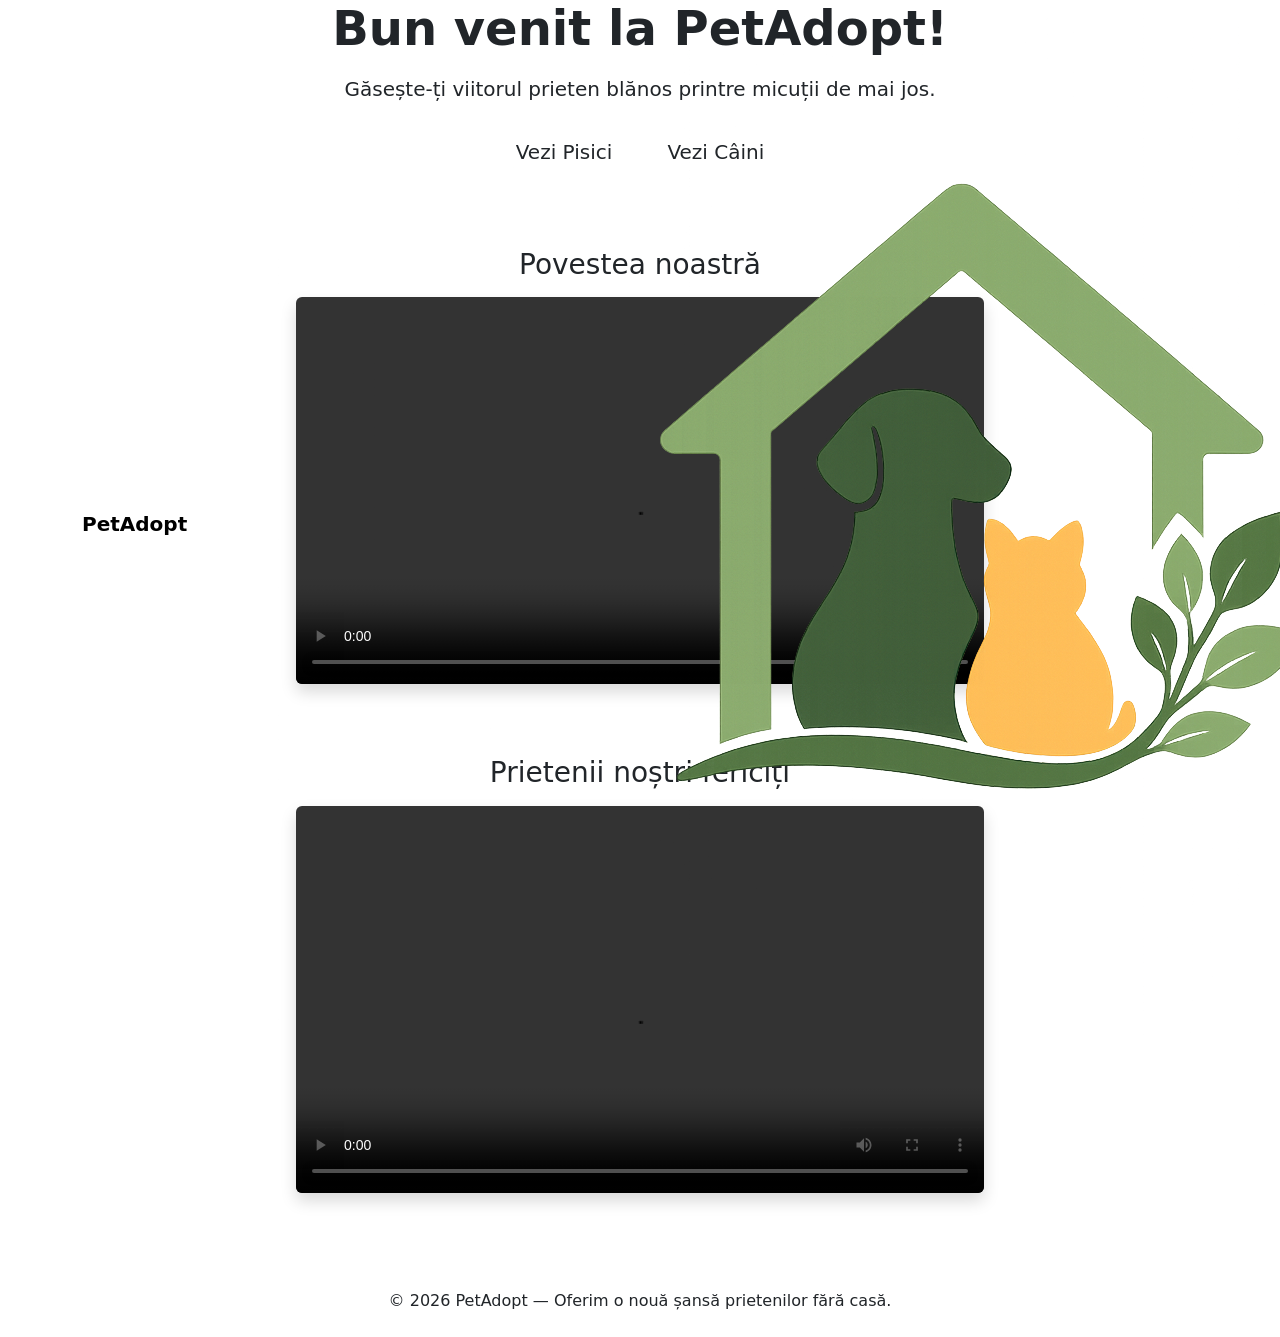
==== index.html @ a7a64ce9 "Update index.html" ====
<!DOCTYPE html>
<html lang="ro">
<head>
    <meta charset="UTF-8">
    <meta name="viewport" content="width=device-width, initial-scale=1.0">
    <title>PetAdopt - Home</title>
    <link href="https://cdn.jsdelivr.net/npm/bootstrap@5.3.0/dist/css/bootstrap.min.css" rel="stylesheet">
    <link rel="stylesheet" href="css/newstyle.css">
</head>
<body>

    <nav class="navbar navbar-expand-lg fixed-top custom-navbar">
        <div class="container">
            <a class="navbar-brand fw-bold" href="index.html">PetAdopt
                    <img src="assets/img/logo.png" class="logo">

            </a>
            <button class="navbar-toggler custom-toggler" type="button" data-bs-toggle="collapse" data-bs-target="#navbarNav">
                <span class="navbar-toggler-icon"></span>
            </button>

            <div class="collapse navbar-collapse" id="navbarNav">
                <ul class="navbar-nav me-auto ms-lg-4">
                    <li class="nav-item"><a class="nav-link active" href="index.html">Home</a></li>
                    <li class="nav-item"><a class="nav-link" href="caini.html">Câini</a></li>
                    <li class="nav-item"><a class="nav-link" href="pisici.html">Pisici</a></li>
                    <li class="nav-item"><a class="nav-link" href="favorite.html">Favorite</a></li>
                    <li class="nav-item"><a class="nav-link" href="#">Contact</a></li>
                </ul>

                <form class="d-flex" role="search">
                    <input id="searchInput" class="form-control search-input me-2" type="search" placeholder="Caută un animal..." aria-label="Search">
                    <button id="searchButton" class="btn search-btn" type="button">Caută</button>
                </form>
            </div>
        </div>
    </nav>

    <main class="container main-content">
        <section class="hero-section text-center">
            <div class="hero-card mx-auto">
                <h1 class="display-5 fw-bold">Bun venit la PetAdopt!</h1>
                <p class="lead mt-3">
                    Găsește-ți viitorul prieten blănos printre micuții de mai jos.
                </p>

                <div class="mt-4">
                    <a href="pisici.html" class="btn hero-btn-primary btn-lg mx-2">Vezi Pisici</a>
                    <a href="caini.html" class="btn hero-btn-secondary btn-lg mx-2">Vezi Câini</a>
                </div>
            </div>
        </section>

        <section class="story-section mt-5">
            <div class="row justify-content-center g-4">
                <div class="col-md-10 col-lg-8">
                    <div class="content-card p-4">
                        <h3 class="text-center mb-3 section-title">Povestea noastră</h3>
                        <div class="ratio ratio-16x9 shadow rounded overflow-hidden">
                            <video controls>
                                <source src="assets/video/cat-vid-1.mp4" type="video/mp4">
                                Browser-ul tău nu suportă tag-ul video.
                            </video>
                        </div>
                    </div>
                </div>

                <div class="col-md-10 col-lg-8">
                    <div class="content-card p-4">
                        <h3 class="text-center mb-3 section-title">Prietenii noștri fericiți</h3>
                        <div class="ratio ratio-16x9 shadow rounded overflow-hidden">
                            <video controls>
                                <source src="assets/video/dog-vid-2.mp4" type="video/mp4">
                                Browser-ul tău nu suportă tag-ul video.
                            </video>
                        </div>
                    </div>
                </div>
            </div>
        </section>
    </main>

    <footer class="site-footer text-center py-4 mt-5">
        <div class="container">
            <p class="mb-0">© 2026 PetAdopt — Oferim o nouă șansă prietenilor fără casă.</p>
        </div>
    </footer>

    <script src="https://cdn.jsdelivr.net/npm/bootstrap@5.3.0/dist/js/bootstrap.bundle.min.js"></script>
    <script src="js/main.js"></script>
</body>
</html>
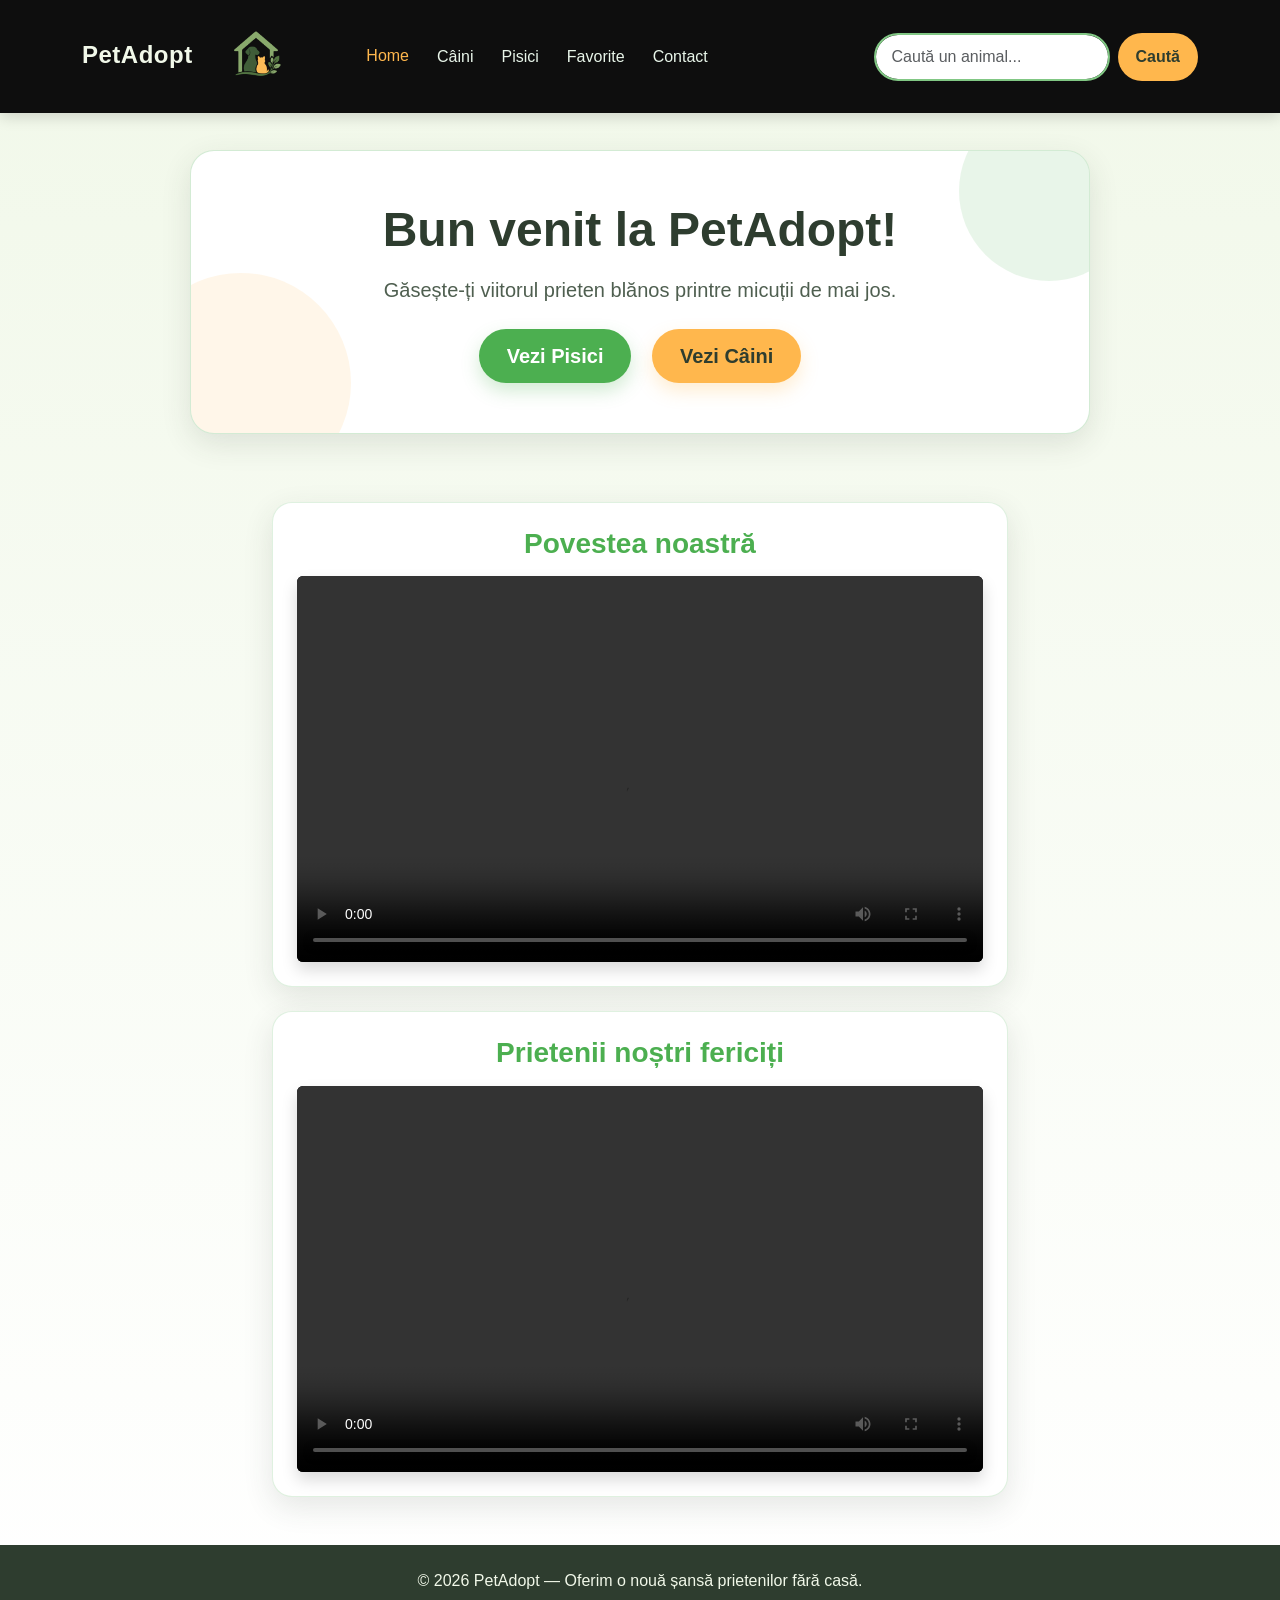
==== commit afbea9fd: "Update index.html" ====
--- a/index.html
+++ b/index.html
@@ -5,7 +5,7 @@
     <meta name="viewport" content="width=device-width, initial-scale=1.0">
     <title>PetAdopt - Home</title>
     <link href="https://cdn.jsdelivr.net/npm/bootstrap@5.3.0/dist/css/bootstrap.min.css" rel="stylesheet">
-    <link rel="stylesheet" href="css/newstyle.css">
+    <link rel="stylesheet" href="css/style.css">
 </head>
 <body>
 
--- a/css/style.css
+++ b/css/style.css
@@ -0,0 +1,233 @@
+:root {
+    --primary-green: #4CAF50;
+    --light-green: #81C784;
+    --accent-orange: #FFB74D;
+    --soft-bg: #F1F8E9;
+    --dark-green: #2E3D2F;
+    --white: #ffffff;
+    --shadow: 0 10px 30px rgba(46, 61, 47, 0.12);
+}
+
+body {
+    font-family: "Segoe UI", Tahoma, Geneva, Verdana, sans-serif;
+    background: linear-gradient(180deg, #F1F8E9 0%, #ffffff 100%);
+    color: var(--dark-green);
+    margin: 0;
+    padding: 0;
+}
+
+/* Navbar */
+.custom-navbar {
+    background-color: rgb(14, 14, 14);
+    box-shadow: 0 4px 14px rgba(0, 0, 0, 0.15);
+    padding: 14px 0;
+    backdrop-filter: blur(6px);
+}
+
+.logo {
+
+    height: 75px;
+    width: auto;
+}
+
+.navbar-brand {
+    color: var(--soft-bg) !important;
+    font-size: 1.5rem;
+    letter-spacing: 0.5px;
+}
+
+.custom-navbar .nav-link {
+    color: #e8f5e9 !important;
+    font-weight: 500;
+    margin: 0 6px;
+    transition: color 0.3s ease, transform 0.3s ease;
+}
+
+.custom-navbar .nav-link:hover,
+.custom-navbar .nav-link.active {
+    color: var(--accent-orange) !important;
+    transform: translateY(-1px);
+}
+
+.custom-toggler {
+    border: 1px solid rgba(255, 255, 255, 0.25);
+}
+
+.navbar-toggler:focus {
+    box-shadow: none;
+}
+
+/* Search */
+.search-input {
+    border-radius: 999px;
+    border: 2px solid var(--light-green);
+    padding: 10px 16px;
+}
+
+.search-input:focus {
+    border-color: var(--primary-green);
+    box-shadow: 0 0 0 0.2rem rgba(76, 175, 80, 0.2);
+}
+
+.search-btn {
+    background-color: var(--accent-orange);
+    color: var(--dark-green);
+    border-radius: 999px;
+    font-weight: 700;
+    padding: 10px 18px;
+    border: none;
+    transition: all 0.3s ease;
+}
+
+.search-btn:hover {
+    background-color: #ffa726;
+    color: var(--dark-green);
+    transform: translateY(-1px);
+}
+
+/* Main spacing */
+.main-content {
+    margin-top: 110px;
+}
+
+/* Hero */
+.hero-section {
+    padding: 40px 0 20px;
+}
+
+.hero-card {
+    background: var(--white);
+    border-radius: 24px;
+    padding: 50px 30px;
+    box-shadow: var(--shadow);
+    border: 1px solid rgba(129, 199, 132, 0.35);
+    max-width: 900px;
+    position: relative;
+    overflow: hidden;
+}
+
+.hero-card::before {
+    content: "";
+    position: absolute;
+    top: -50px;
+    right: -50px;
+    width: 180px;
+    height: 180px;
+    background: var(--light-green);
+    opacity: 0.18;
+    border-radius: 50%;
+}
+
+.hero-card::after {
+    content: "";
+    position: absolute;
+    bottom: -60px;
+    left: -60px;
+    width: 220px;
+    height: 220px;
+    background: var(--accent-orange);
+    opacity: 0.12;
+    border-radius: 50%;
+}
+
+.hero-card h1,
+.hero-card p,
+.hero-card a {
+    position: relative;
+    z-index: 1;
+}
+
+.hero-card h1 {
+    color: var(--dark-green);
+}
+
+.hero-card p {
+    color: #4f5f50;
+    max-width: 700px;
+    margin: 0 auto;
+}
+
+.hero-btn-primary {
+    background-color: var(--primary-green);
+    color: var(--white);
+    border: none;
+    border-radius: 999px;
+    padding: 12px 28px;
+    font-weight: 700;
+    box-shadow: 0 8px 18px rgba(76, 175, 80, 0.25);
+    transition: all 0.3s ease;
+}
+
+.hero-btn-primary:hover {
+    background-color: #43a047;
+    color: var(--white);
+    transform: translateY(-2px);
+}
+
+.hero-btn-secondary {
+    background-color: var(--accent-orange);
+    color: var(--dark-green);
+    border: none;
+    border-radius: 999px;
+    padding: 12px 28px;
+    font-weight: 700;
+    box-shadow: 0 8px 18px rgba(255, 183, 77, 0.25);
+    transition: all 0.3s ease;
+}
+
+.hero-btn-secondary:hover {
+    background-color: #ffa726;
+    color: var(--dark-green);
+    transform: translateY(-2px);
+}
+
+/* Content cards */
+.content-card {
+    background-color: var(--white);
+    border-radius: 20px;
+    box-shadow: var(--shadow);
+    border: 1px solid rgba(129, 199, 132, 0.25);
+}
+
+.section-title {
+    color: var(--primary-green);
+    font-weight: 700;
+}
+
+/* Video */
+video {
+    width: 100%;
+    height: 100%;
+    object-fit: cover;
+    background-color: #000;
+}
+
+/* Footer */
+.site-footer {
+    background-color: var(--dark-green);
+    color: var(--soft-bg);
+    margin-top: 60px;
+}
+
+/* Responsive */
+@media (max-width: 768px) {
+    .hero-card {
+        padding: 35px 20px;
+    }
+
+    .hero-btn-primary,
+    .hero-btn-secondary {
+        display: block;
+        width: 100%;
+        margin: 10px 0 !important;
+    }
+
+    .search-btn {
+        margin-top: 10px;
+    }
+
+    form.d-flex {
+        flex-direction: column;
+        align-items: stretch;
+    }
+}
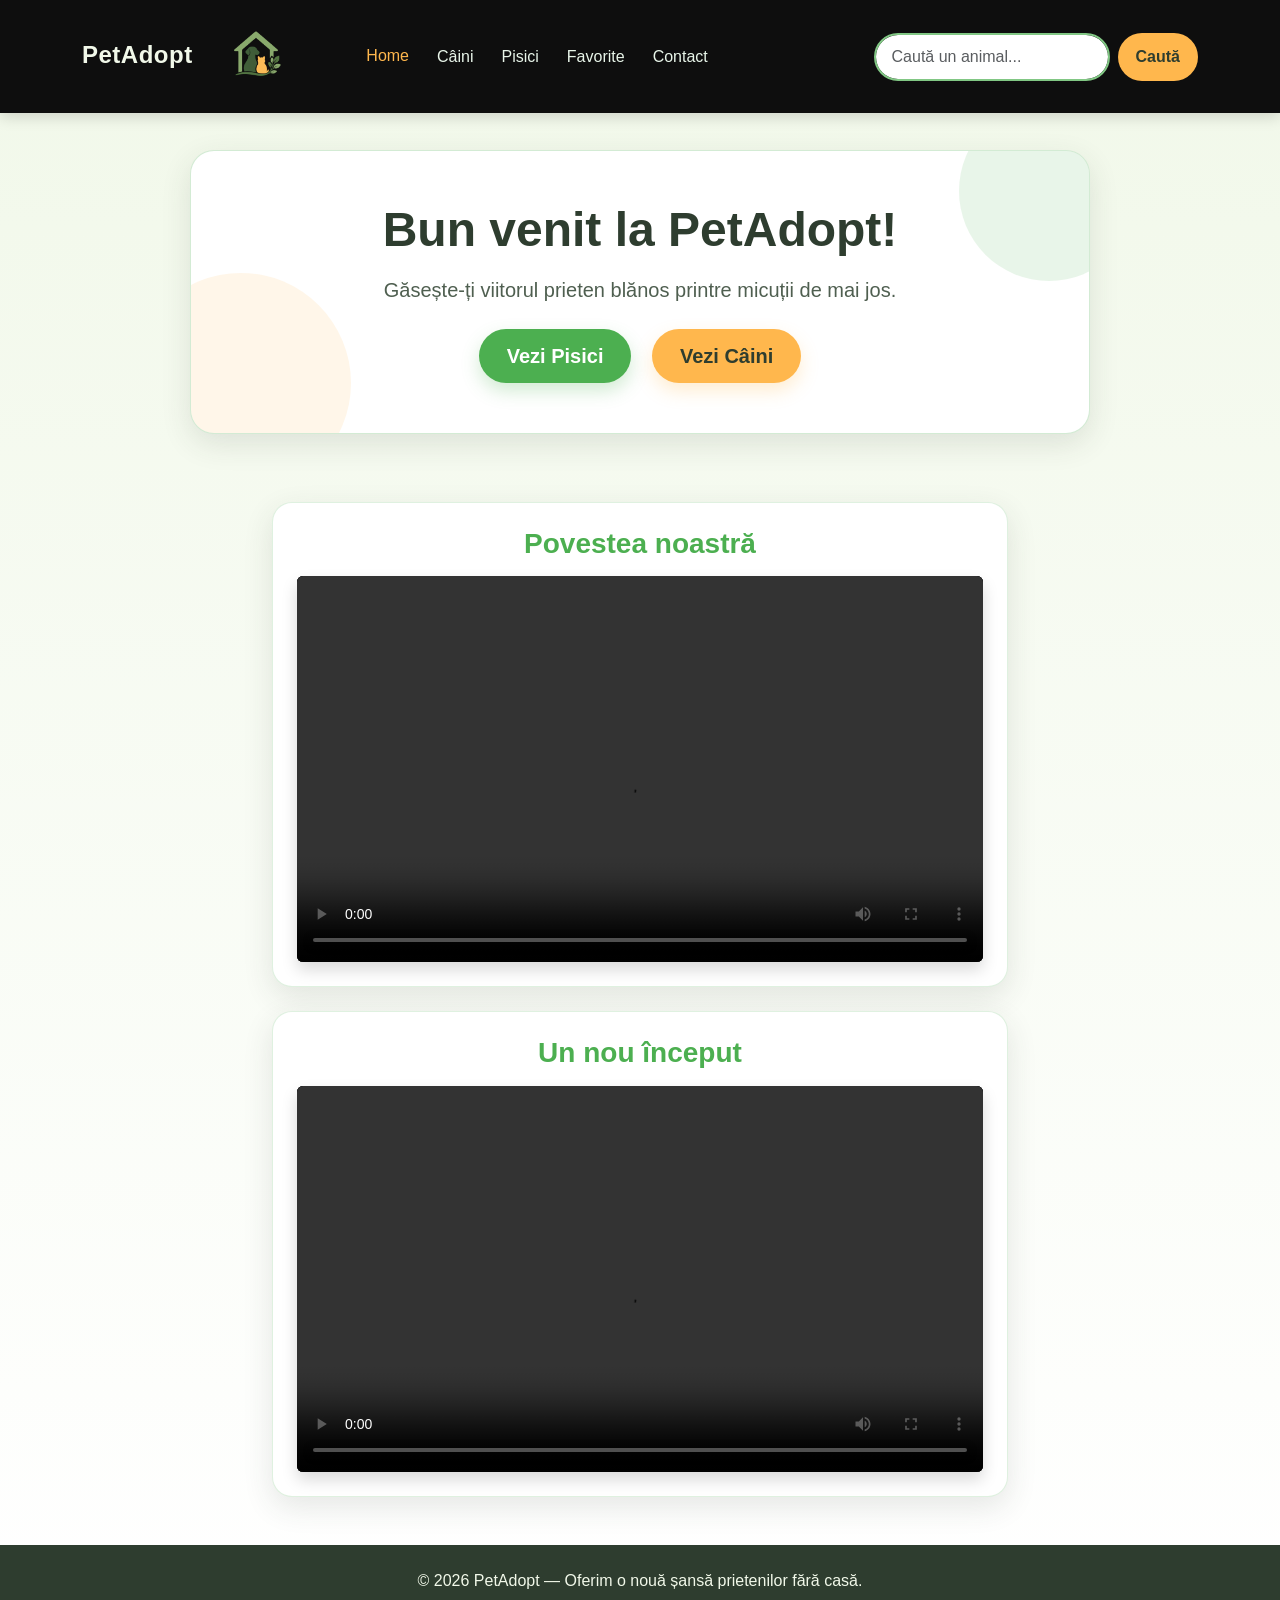
==== commit 2ccdd3fe: "finalizare integrare: design nou + animale noi + favorite functionabil" ====
--- a/index.html
+++ b/index.html
@@ -11,9 +11,9 @@
 
     <nav class="navbar navbar-expand-lg fixed-top custom-navbar">
         <div class="container">
-            <a class="navbar-brand fw-bold" href="index.html">PetAdopt
-                    <img src="assets/img/logo.png" class="logo">
-
+            <a class="navbar-brand fw-bold" href="index.html">
+                PetAdopt
+                <img src="assets/img/logo.png" class="logo">
             </a>
             <button class="navbar-toggler custom-toggler" type="button" data-bs-toggle="collapse" data-bs-target="#navbarNav">
                 <span class="navbar-toggler-icon"></span>
@@ -37,6 +37,7 @@
     </nav>
 
     <main class="container main-content">
+        
         <section class="hero-section text-center">
             <div class="hero-card mx-auto">
                 <h1 class="display-5 fw-bold">Bun venit la PetAdopt!</h1>
@@ -53,11 +54,12 @@
 
         <section class="story-section mt-5">
             <div class="row justify-content-center g-4">
+        
                 <div class="col-md-10 col-lg-8">
                     <div class="content-card p-4">
                         <h3 class="text-center mb-3 section-title">Povestea noastră</h3>
-                        <div class="ratio ratio-16x9 shadow rounded overflow-hidden">
-                            <video controls>
+                        <div class="ratio ratio-16x9 shadow rounded overflow-hidden" style="background: #000;">
+                            <video controls style="object-fit: contain; width: 100%; height: 100%;">
                                 <source src="assets/video/cat-vid-1.mp4" type="video/mp4">
                                 Browser-ul tău nu suportă tag-ul video.
                             </video>
@@ -67,15 +69,16 @@
 
                 <div class="col-md-10 col-lg-8">
                     <div class="content-card p-4">
-                        <h3 class="text-center mb-3 section-title">Prietenii noștri fericiți</h3>
-                        <div class="ratio ratio-16x9 shadow rounded overflow-hidden">
-                            <video controls>
+                        <h3 class="text-center mb-3 section-title">Un nou început</h3>
+                        <div class="ratio ratio-16x9 shadow rounded overflow-hidden" style="background: #000;">
+                            <video controls style="object-fit: contain; width: 100%; height: 100%;">
                                 <source src="assets/video/dog-vid-2.mp4" type="video/mp4">
-                                Browser-ul tău nu suportă tag-ul video.
+                                Browserul tău nu suportă formatul video.
                             </video>
                         </div>
                     </div>
                 </div>
+
             </div>
         </section>
     </main>
@@ -89,4 +92,4 @@
     <script src="https://cdn.jsdelivr.net/npm/bootstrap@5.3.0/dist/js/bootstrap.bundle.min.js"></script>
     <script src="js/main.js"></script>
 </body>
-</html>
+</html>
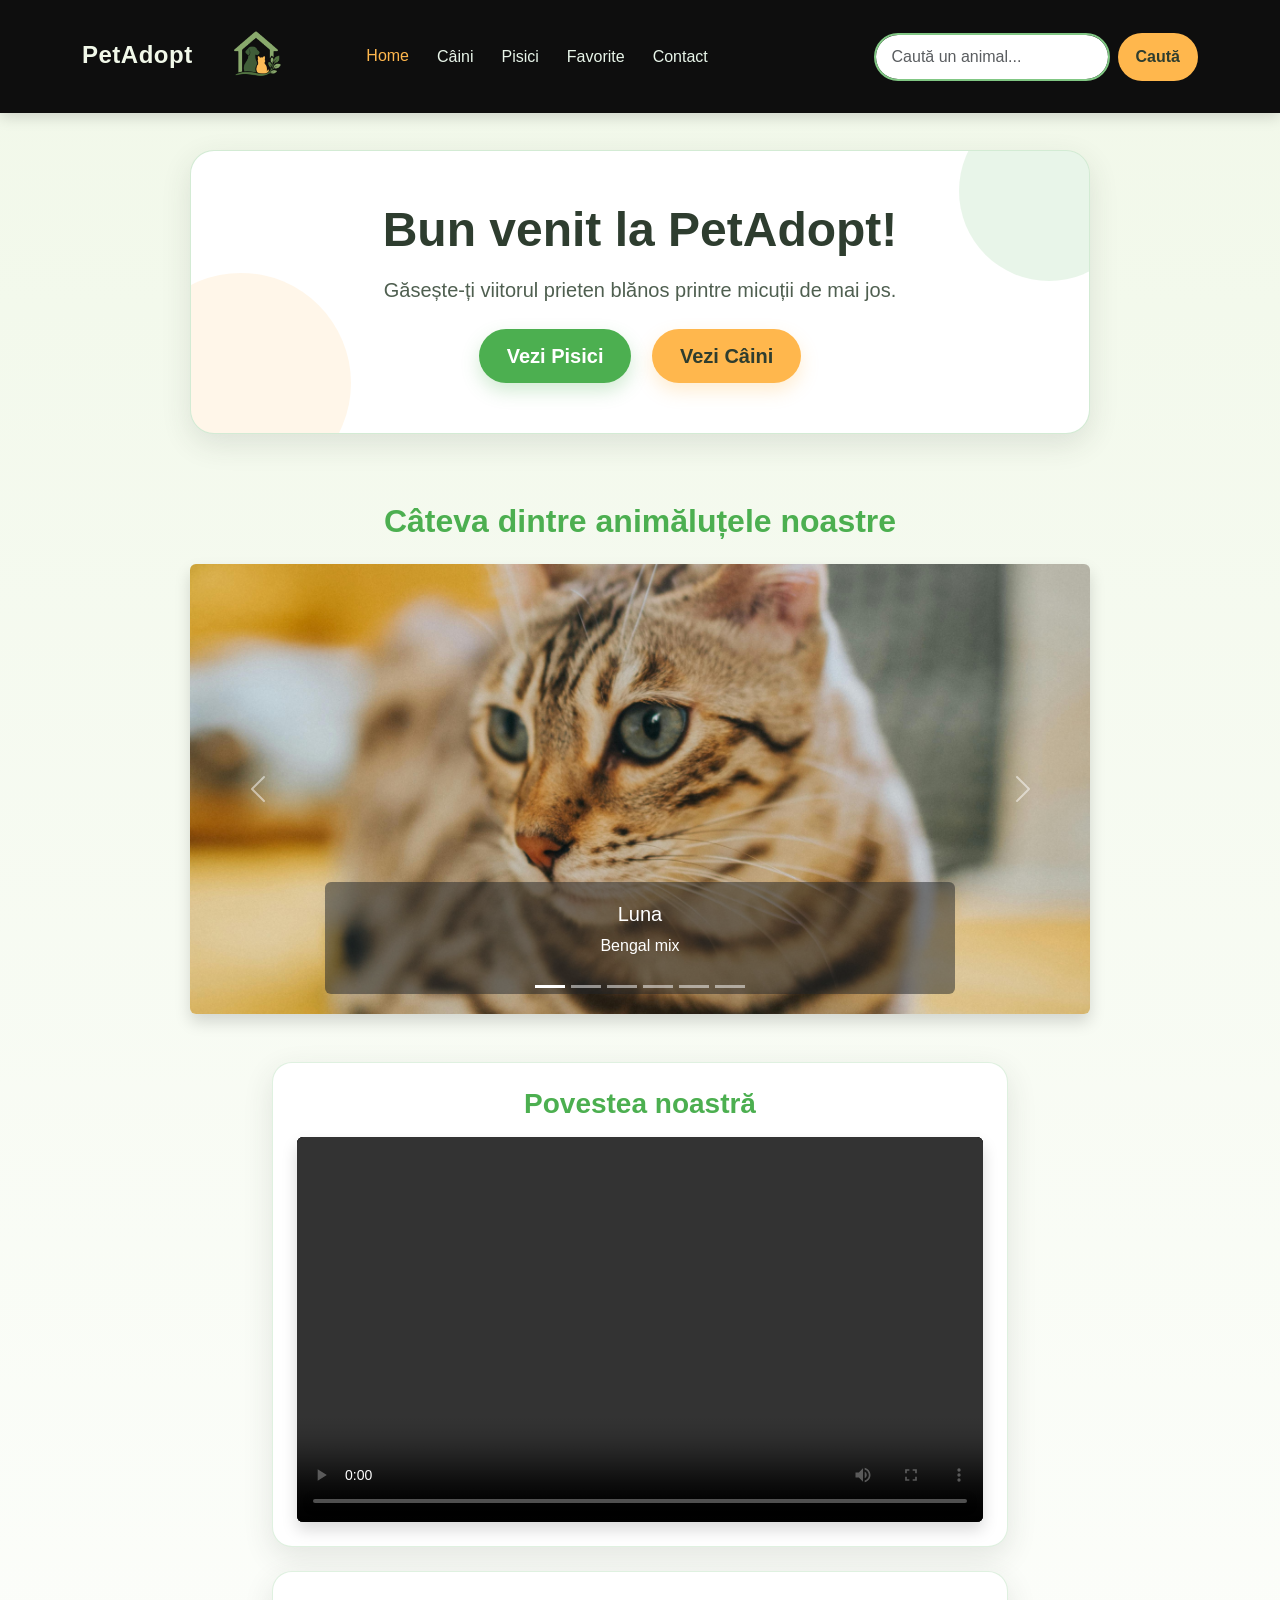
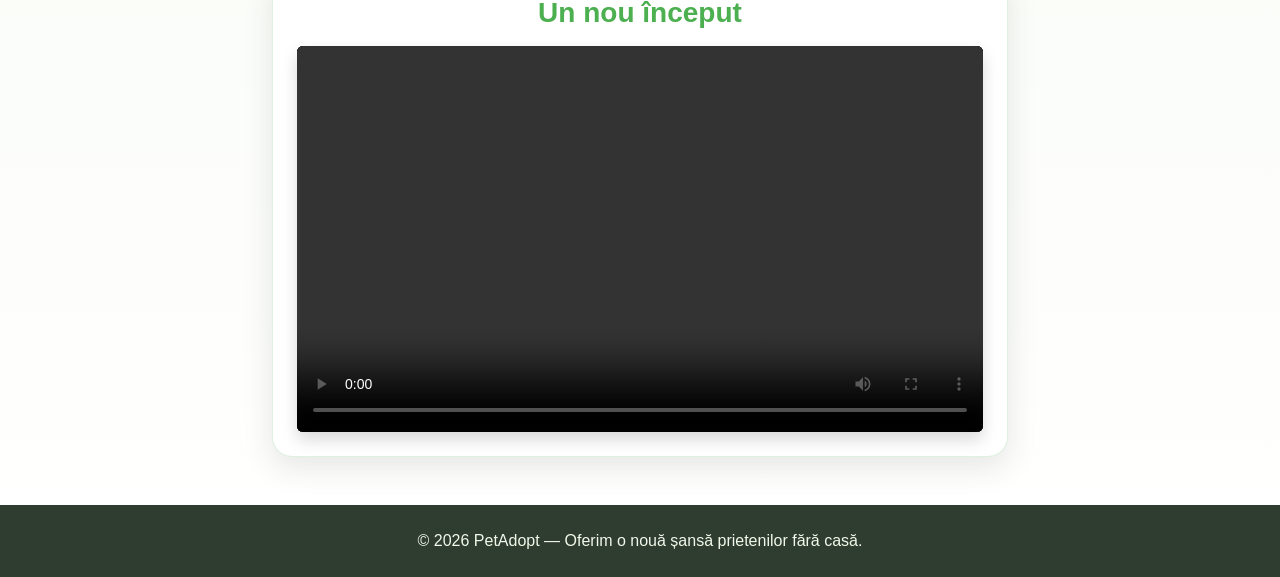
==== commit b60af6ec: "adaugat carusel de imagini dinamic aleatoriu" ====
--- a/index.html
+++ b/index.html
@@ -52,6 +52,14 @@
             </div>
         </section>
 
+        <!-- CAROUSEL SECTION -->
+        <section class="container mt-5">
+            <h2 class="text-center mb-4 section-title">Câteva dintre animăluțele noastre</h2>
+            <div id="randomPetCarousel" class="carousel slide shadow rounded overflow-hidden" data-bs-ride="carousel">
+                <!-- JavaScript va genera conținutul aici -->
+            </div>
+        </section>
+
         <section class="story-section mt-5">
             <div class="row justify-content-center g-4">
         
@@ -60,7 +68,7 @@
                         <h3 class="text-center mb-3 section-title">Povestea noastră</h3>
                         <div class="ratio ratio-16x9 shadow rounded overflow-hidden" style="background: #000;">
                             <video controls style="object-fit: contain; width: 100%; height: 100%;">
-                                <source src="assets/video/cat-vid-1.mp4" type="video/mp4">
+                                <source src="assets/video/cat-vid-2.mp4" type="video/mp4">
                                 Browser-ul tău nu suportă tag-ul video.
                             </video>
                         </div>
--- a/css/style.css
+++ b/css/style.css
@@ -231,3 +231,14 @@
         align-items: stretch;
     }
 }
+
+.carousel-img {
+    height: 450px;       /* Ajustează înălțimea în funcție de design-ul colegului */
+    object-fit: cover;    /* Foarte important: taie marginile, nu deformează poza */
+    object-position: center;
+}
+
+#randomPetCarousel {
+    max-width: 900px;     /* Îl face să nu ocupe tot ecranul pe MacBook */
+    margin: 0 auto;       /* Îl centrează */
+}
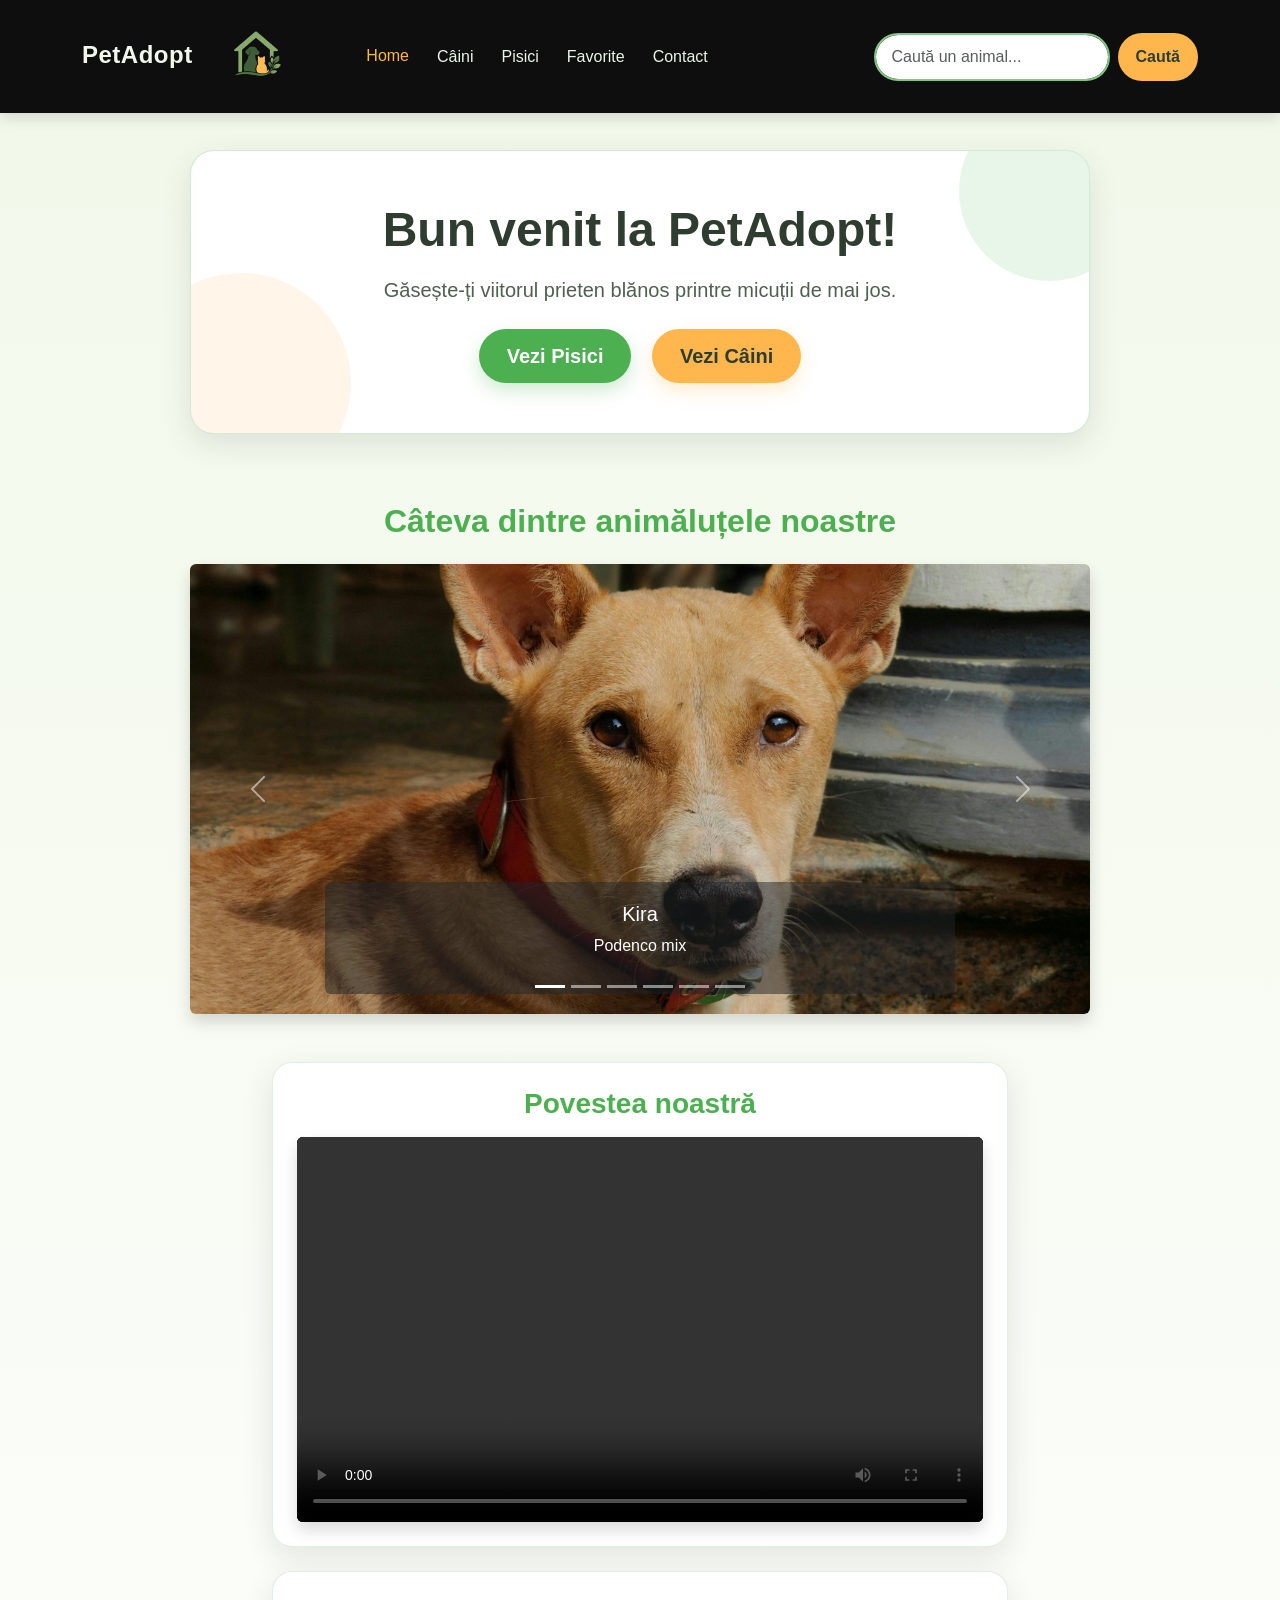
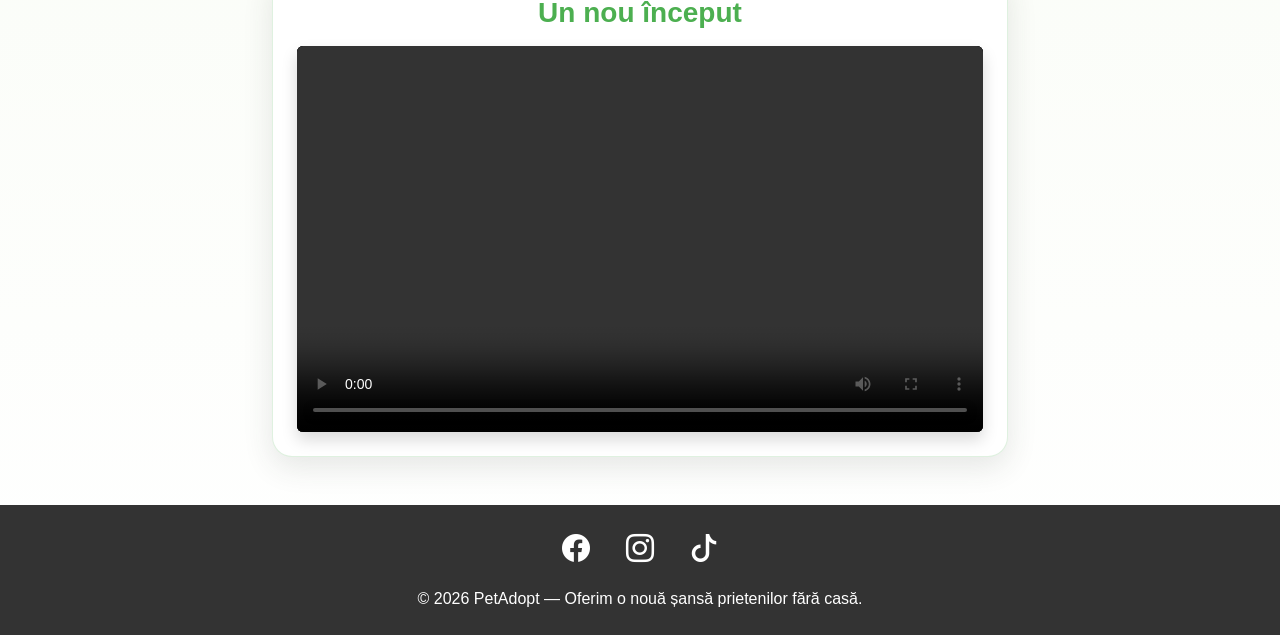
==== commit 2ae3f536: "adaugat buton de scroll, link catre social media, si icons" ====
--- a/index.html
+++ b/index.html
@@ -5,6 +5,8 @@
     <meta name="viewport" content="width=device-width, initial-scale=1.0">
     <title>PetAdopt - Home</title>
     <link href="https://cdn.jsdelivr.net/npm/bootstrap@5.3.0/dist/css/bootstrap.min.css" rel="stylesheet">
+    <!-- Bootstrap Icons -->
+    <link rel="stylesheet" href="https://cdn.jsdelivr.net/npm/bootstrap-icons@1.11.3/font/bootstrap-icons.min.css">
     <link rel="stylesheet" href="css/style.css">
 </head>
 <body>
@@ -92,12 +94,30 @@
     </main>
 
     <footer class="site-footer text-center py-4 mt-5">
-        <div class="container">
-            <p class="mb-0">© 2026 PetAdopt — Oferim o nouă șansă prietenilor fără casă.</p>
+    <div class="container">
+        <!-- Social Media Icons -->
+        <div class="mb-3 social-links">
+            <a href="https://www.facebook.com" target="_blank" class="mx-3 social-icon fb">
+                <i class="bi bi-facebook fs-3"></i>
+            </a>
+            <a href="https://www.instagram.com" target="_blank" class="mx-3 social-icon ig">
+                <i class="bi bi-instagram fs-3"></i>
+            </a>
+            <a href="https://www.tiktok.com" target="_blank" class="mx-3 social-icon tt">
+                <i class="bi bi-tiktok fs-3"></i>
+            </a>
         </div>
+        <p class="mb-0">© 2026 PetAdopt — Oferim o nouă șansă prietenilor fără casă.</p>
+    </div>
     </footer>
 
     <script src="https://cdn.jsdelivr.net/npm/bootstrap@5.3.0/dist/js/bootstrap.bundle.min.js"></script>
     <script src="js/main.js"></script>
+
+    <!-- Buton Scroll to Top -->
+    <button type="button" id="btn-back-to-top" class="btn btn-danger btn-floating btn-lg shadow-lg">
+    <i class="bi bi-arrow-up"></i>
+    </button>
+    
 </body>
 </html>
--- a/css/style.css
+++ b/css/style.css
@@ -242,3 +242,49 @@
     max-width: 900px;     /* Îl face să nu ocupe tot ecranul pe MacBook */
     margin: 0 auto;       /* Îl centrează */
 }
+
+.social-icon {
+    text-decoration: none;
+    transition: transform 0.3s ease, color 0.3s ease;
+    display: inline-block;
+}
+
+.social-icon:hover {
+    transform: scale(1.2); /* Efect de mărire */
+}
+
+/* Culori oficiale la hover */
+.fb { color: #ffffff; } /* Sau #1877F2 pentru albastru Facebook */
+.fb:hover { color: #1877F2; }
+
+.ig { color: #ffffff; }
+.ig:hover { color: #E4405F; }
+
+.tt { color: #ffffff; }
+.tt:hover { color: #00f2ea; }
+
+.site-footer {
+    background-color: #333; /* Ajustează conform culorii din design-ul colegului */
+    color: white;
+}
+
+#btn-back-to-top {
+  position: fixed;
+  bottom: 20px;
+  right: 20px;
+  display: none; /* Ascuns implicit până la scroll */
+  border-radius: 50%;
+  width: 50px;
+  height: 50px;
+  z-index: 1000;
+  transition: opacity 0.3s ease, transform 0.3s ease;
+}
+
+#btn-back-to-top:hover {
+  transform: scale(1.1);
+}
+
+/* Fluiditate pentru scroll-ul întregii pagini */
+html {
+  scroll-behavior: smooth;
+}
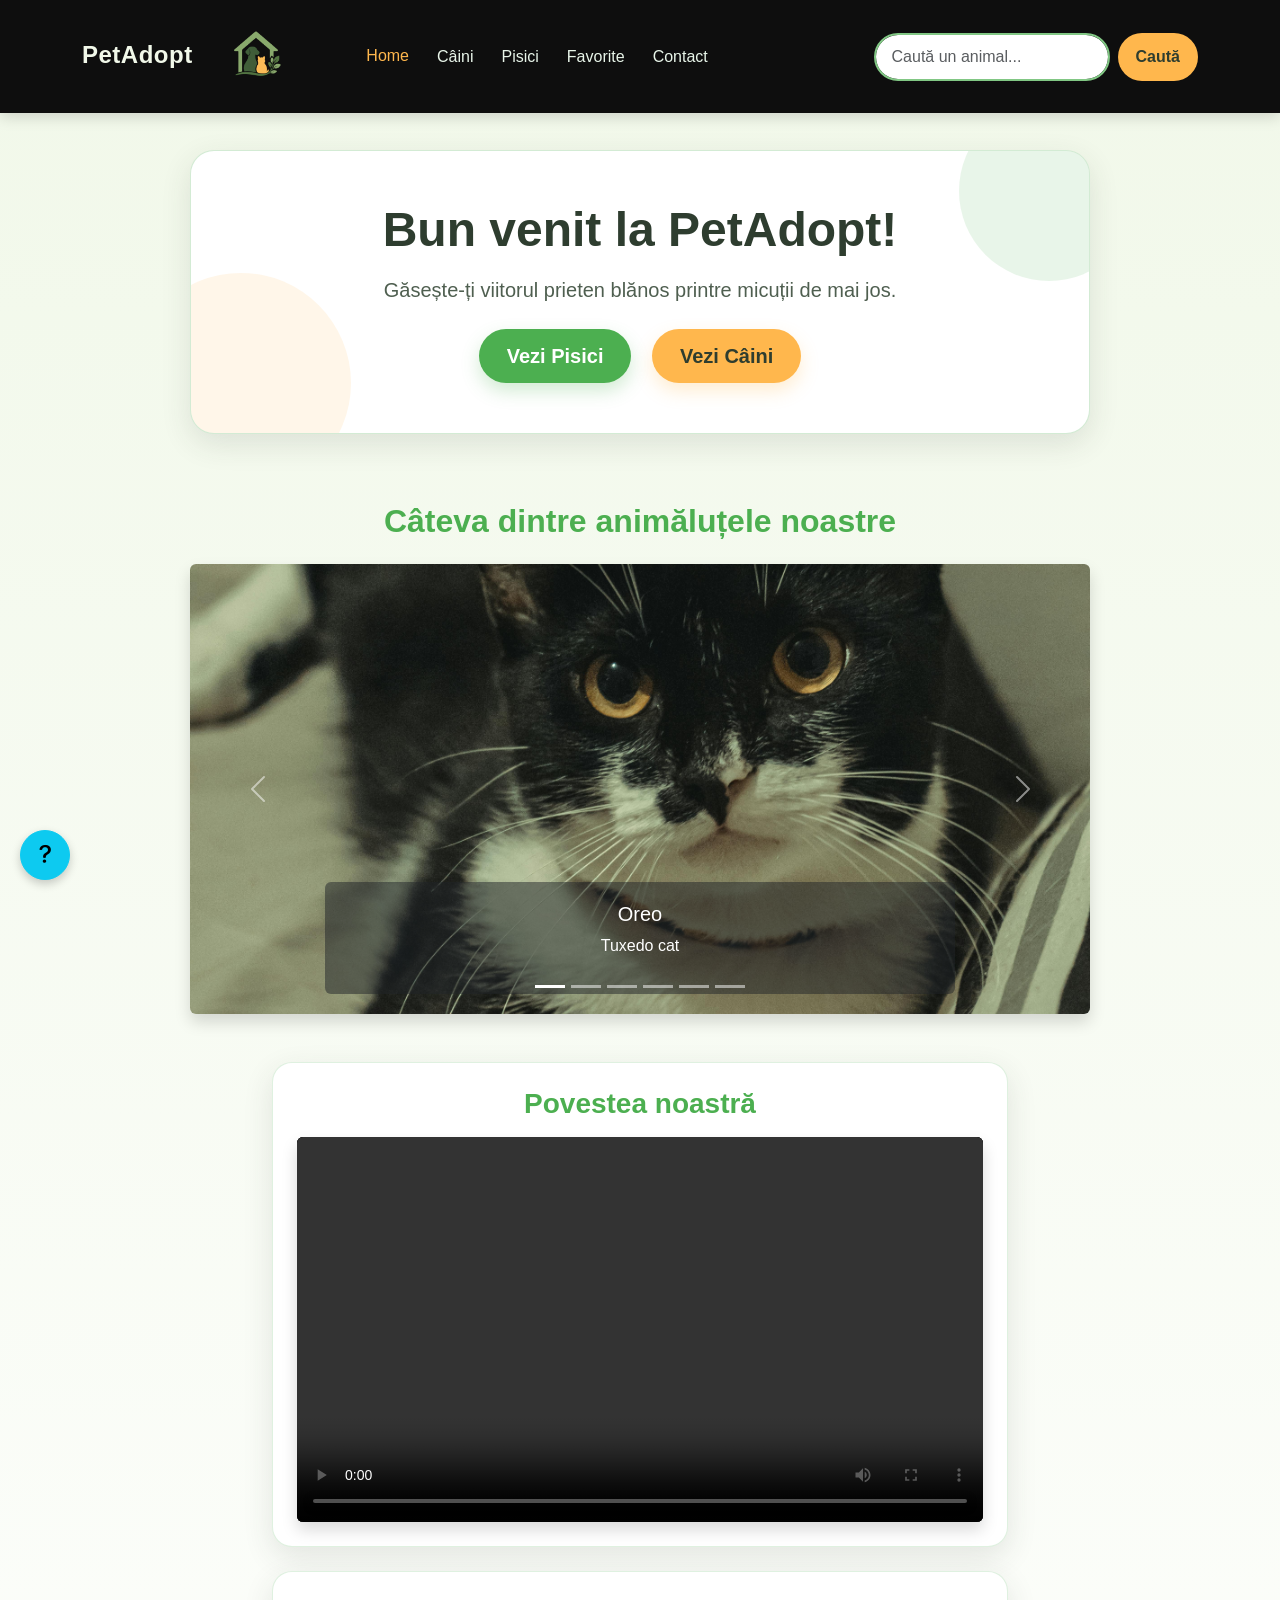
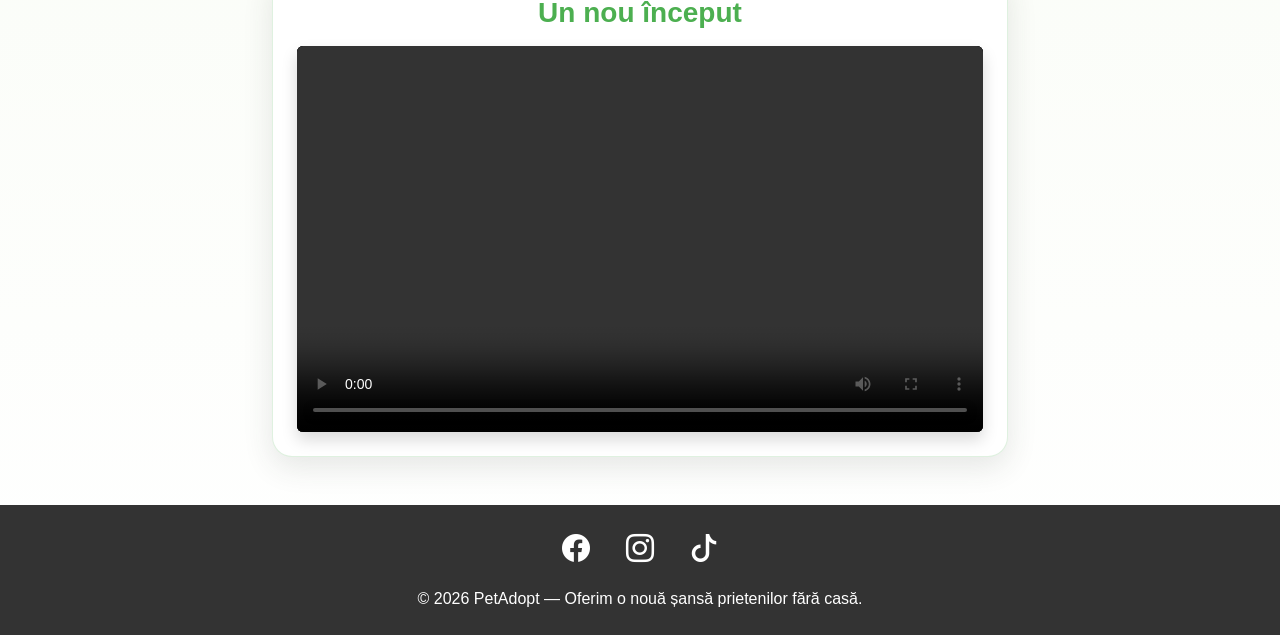
==== commit 22291e23: "formular de contact si culori" ====
--- a/index.html
+++ b/index.html
@@ -114,6 +114,30 @@
     <script src="https://cdn.jsdelivr.net/npm/bootstrap@5.3.0/dist/js/bootstrap.bundle.min.js"></script>
     <script src="js/main.js"></script>
 
+    <!-- Buton Plutitor Help -->
+<button type="button" class="btn btn-info help-btn" data-bs-toggle="modal" data-bs-target="#helpModal">
+    <i class="bi bi-question-lg"></i>
+</button>
+
+<!-- Modal Help -->
+<div class="modal fade" id="helpModal" tabindex="-1" aria-hidden="true">
+  <div class="modal-dialog modal-sm">
+    <div class="modal-content">
+      <div class="modal-header">
+        <h5 class="modal-title">Ghid rapid</h5>
+        <button type="button" class="btn-close" data-bs-dismiss="modal"></button>
+      </div>
+      <div class="modal-body">
+        <ol>
+            <li>Alege categoria dorită (Câini/Pisici).</li>
+            <li>Folosește <strong>Căutarea</strong> pentru a găsi o rasă.</li>
+            <li>Apasă pe <strong>Adoptă</strong> pentru a ne trimite datele tale.</li>
+        </ol>
+      </div>
+    </div>
+  </div>
+</div>
+
     <!-- Buton Scroll to Top -->
     <button type="button" id="btn-back-to-top" class="btn btn-danger btn-floating btn-lg shadow-lg">
     <i class="bi bi-arrow-up"></i>
--- a/css/style.css
+++ b/css/style.css
@@ -264,7 +264,7 @@
 .tt:hover { color: #00f2ea; }
 
 .site-footer {
-    background-color: #333; /* Ajustează conform culorii din design-ul colegului */
+    background-color: #333; 
     color: white;
 }
 
@@ -272,7 +272,7 @@
   position: fixed;
   bottom: 20px;
   right: 20px;
-  display: none; /* Ascuns implicit până la scroll */
+  display: none; 
   border-radius: 50%;
   width: 50px;
   height: 50px;
@@ -288,3 +288,18 @@
 html {
   scroll-behavior: smooth;
 }
+
+.help-btn {
+    position: fixed;
+    bottom: 20px;
+    left: 20px; /* Opus butonului de Scroll Up */
+    width: 50px;
+    height: 50px;
+    border-radius: 50%;
+    z-index: 1000;
+    box-shadow: 0 4px 10px rgba(0,0,0,0.2);
+    display: flex;
+    align-items: center;
+    justify-content: center;
+    font-size: 24px;
+}
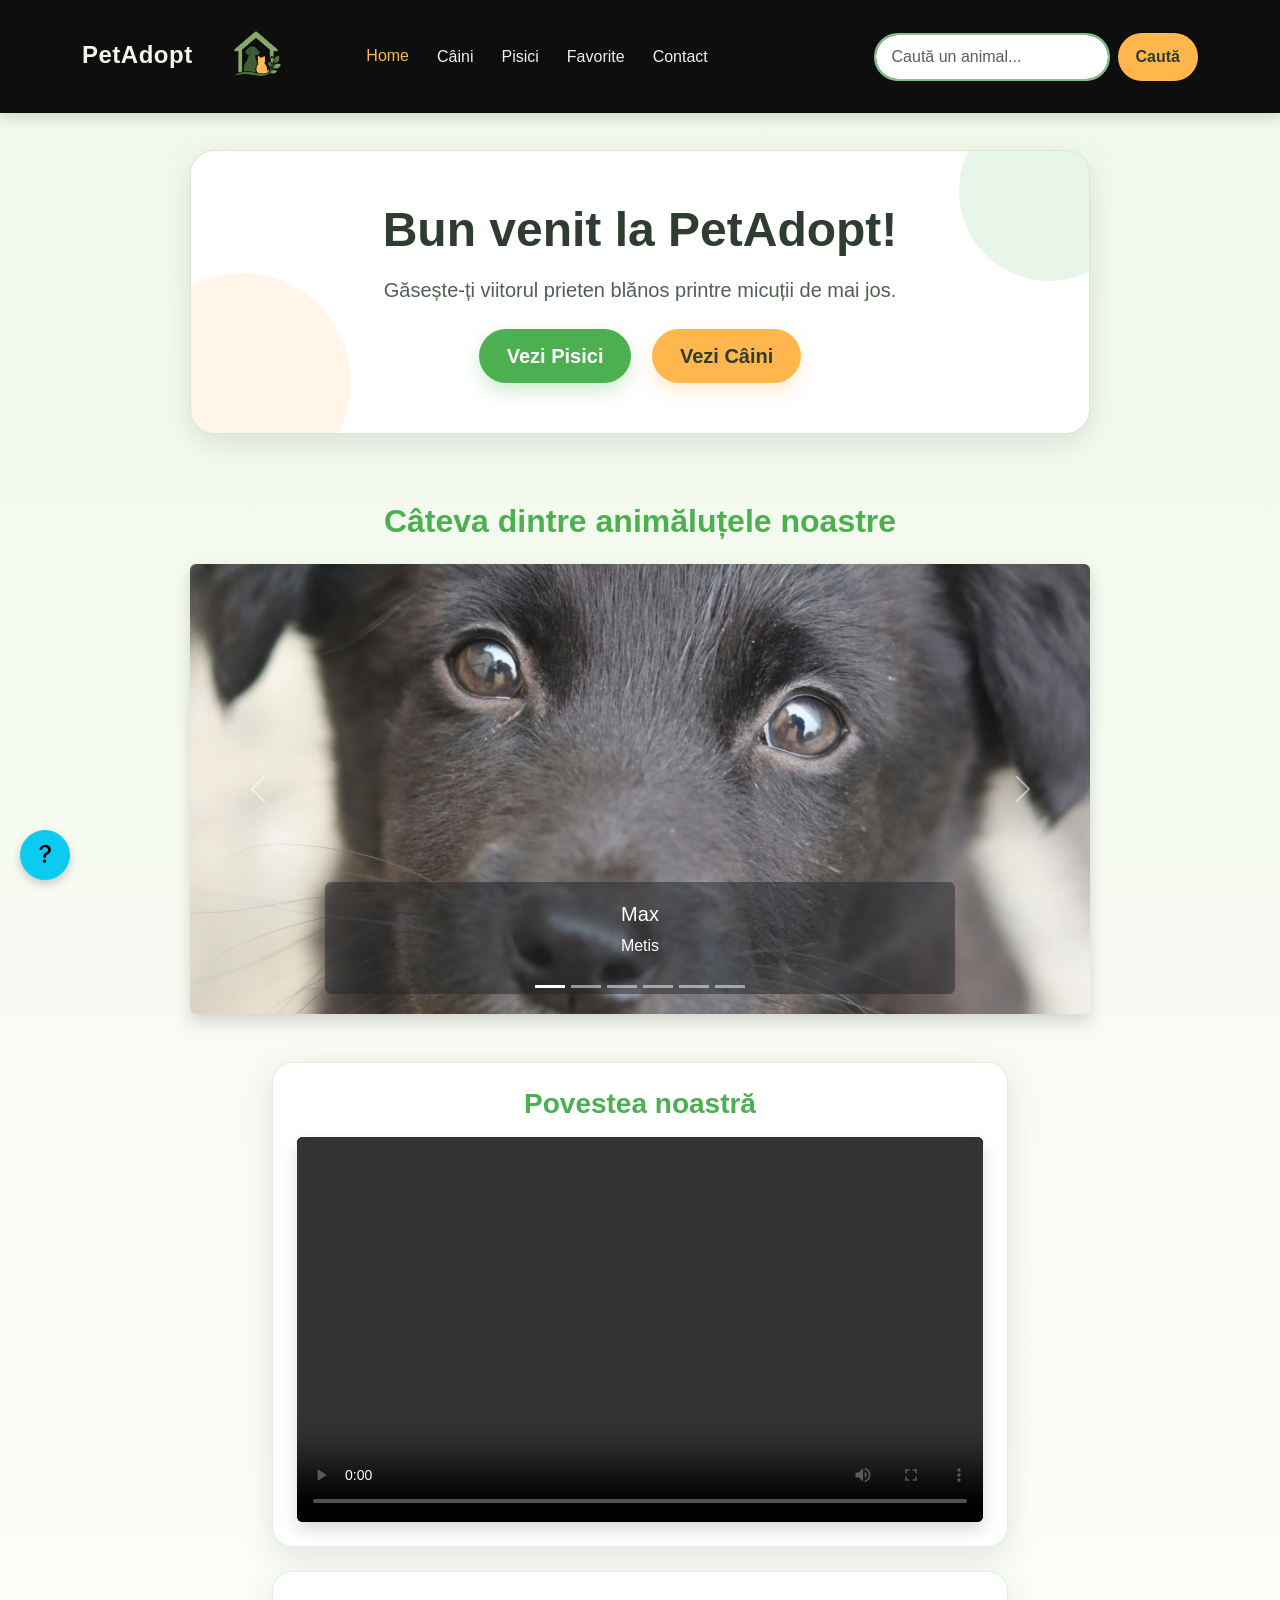
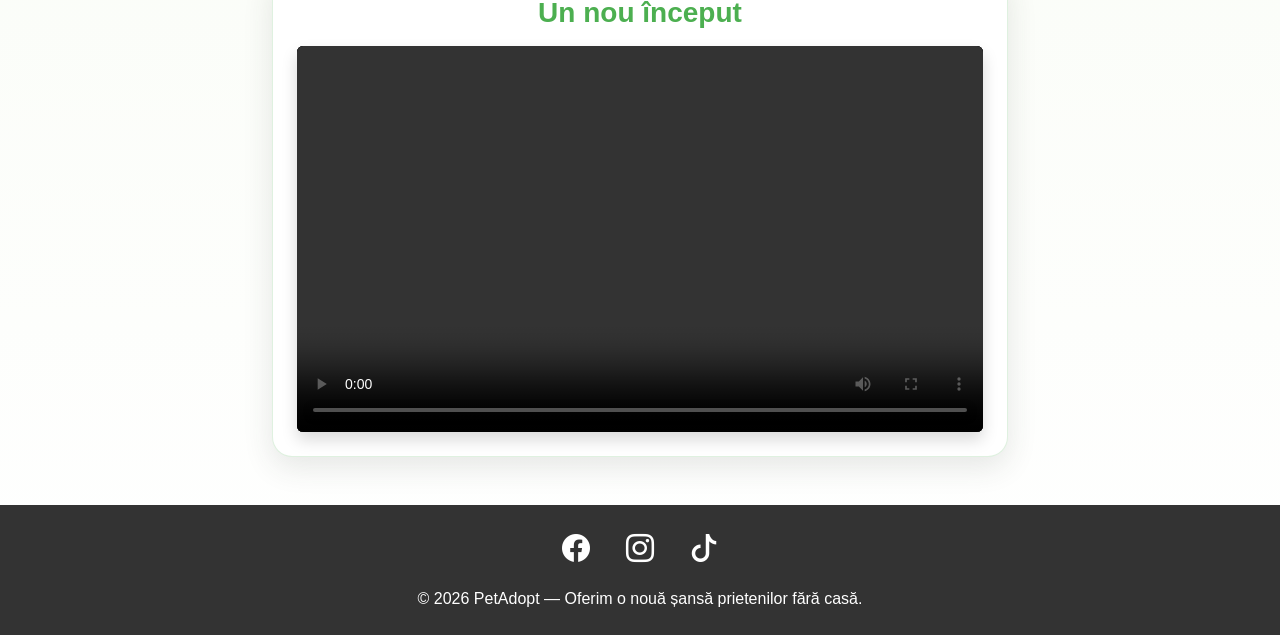
==== commit 84b0bc51: "pagina de contact finalizata" ====
--- a/index.html
+++ b/index.html
@@ -27,7 +27,7 @@
                     <li class="nav-item"><a class="nav-link" href="caini.html">Câini</a></li>
                     <li class="nav-item"><a class="nav-link" href="pisici.html">Pisici</a></li>
                     <li class="nav-item"><a class="nav-link" href="favorite.html">Favorite</a></li>
-                    <li class="nav-item"><a class="nav-link" href="#">Contact</a></li>
+                    <li class="nav-item"><a class="nav-link" href="contact.html">Contact</a></li>
                 </ul>
 
                 <form class="d-flex" role="search">
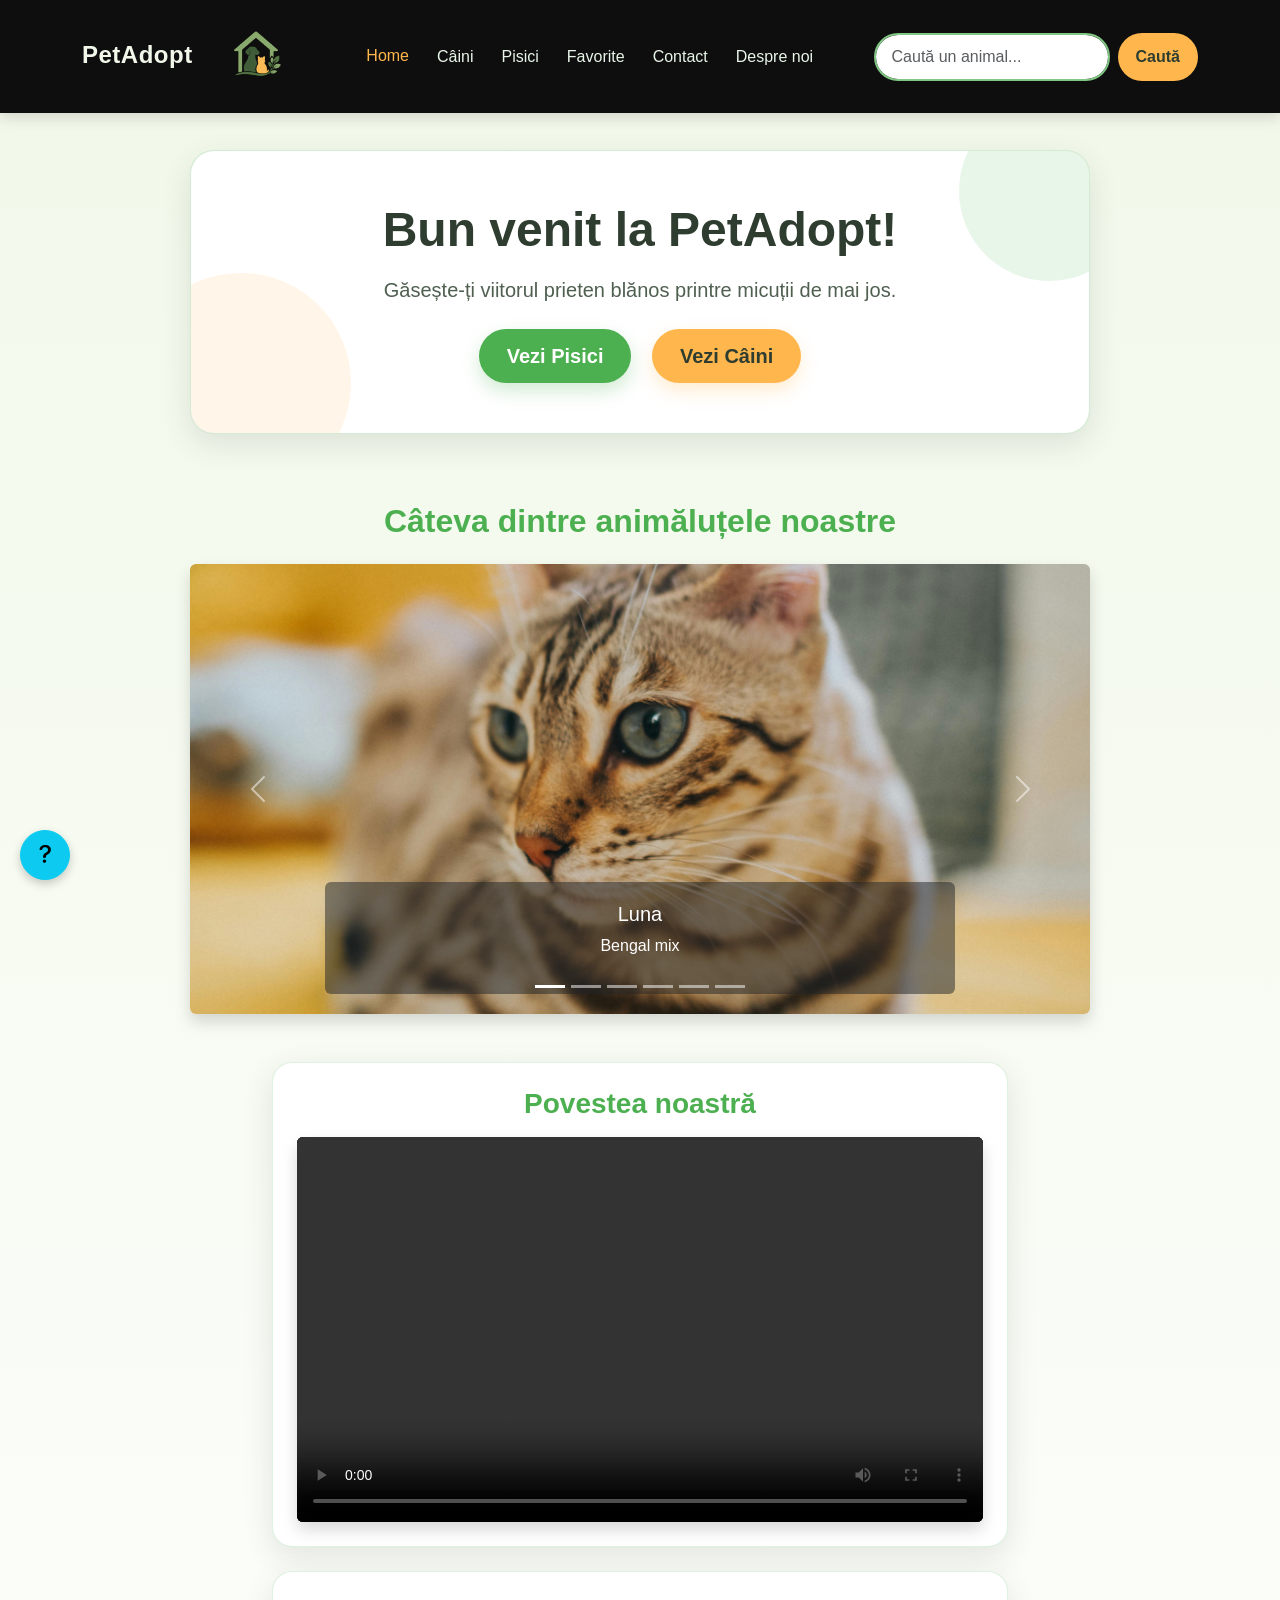
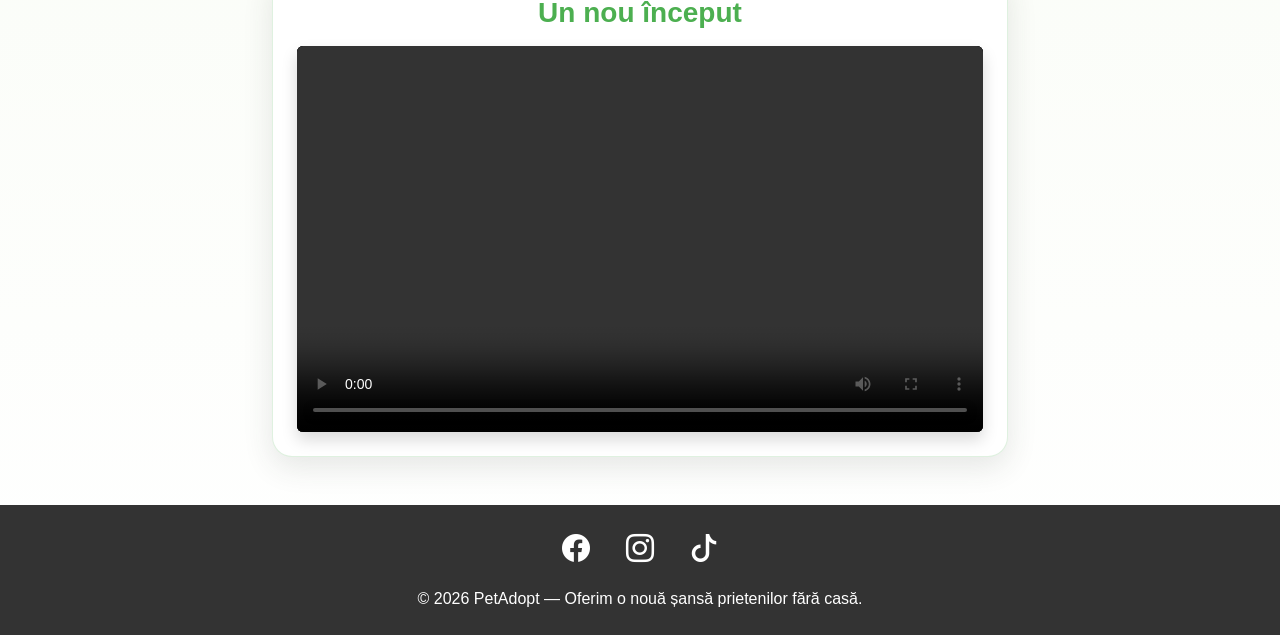
==== commit 2009d377: "adaugare pagina despre noi" ====
--- a/index.html
+++ b/index.html
@@ -28,6 +28,7 @@
                     <li class="nav-item"><a class="nav-link" href="pisici.html">Pisici</a></li>
                     <li class="nav-item"><a class="nav-link" href="favorite.html">Favorite</a></li>
                     <li class="nav-item"><a class="nav-link" href="contact.html">Contact</a></li>
+                    <li class="nav-item"><a class="nav-link" href="about.html">Despre noi</a></li>
                 </ul>
 
                 <form class="d-flex" role="search">
--- a/css/style.css
+++ b/css/style.css
@@ -302,4 +302,24 @@
     align-items: center;
     justify-content: center;
     font-size: 24px;
+}
+
+.about-portrait-custom {
+    width: 380px;           /* Redus cu 20% (de la 350px) */
+    height: 500px;          /* Redus cu 20% (de la 500px) */
+    object-fit: cover;      
+    object-position: 10% center; /* Arată mai mult din corp, tăind mai puțin de jos */
+    border-radius: 15px;
+    box-shadow: 0 12px 25px rgba(0,0,0,0.1);
+    display: block;
+    margin: 0 auto;         /* Centrare perfectă în coloana sa */
+    transition: transform 0.3s ease; /* Mic efect vizual la hover */
+}
+
+/* Ajustare pentru ecrane mici (MacBook/Laptop) */
+@media (max-width: 1200px) {
+    .about-portrait-custom {
+        width: 300px;
+        height: 430px;
+    }
 }
